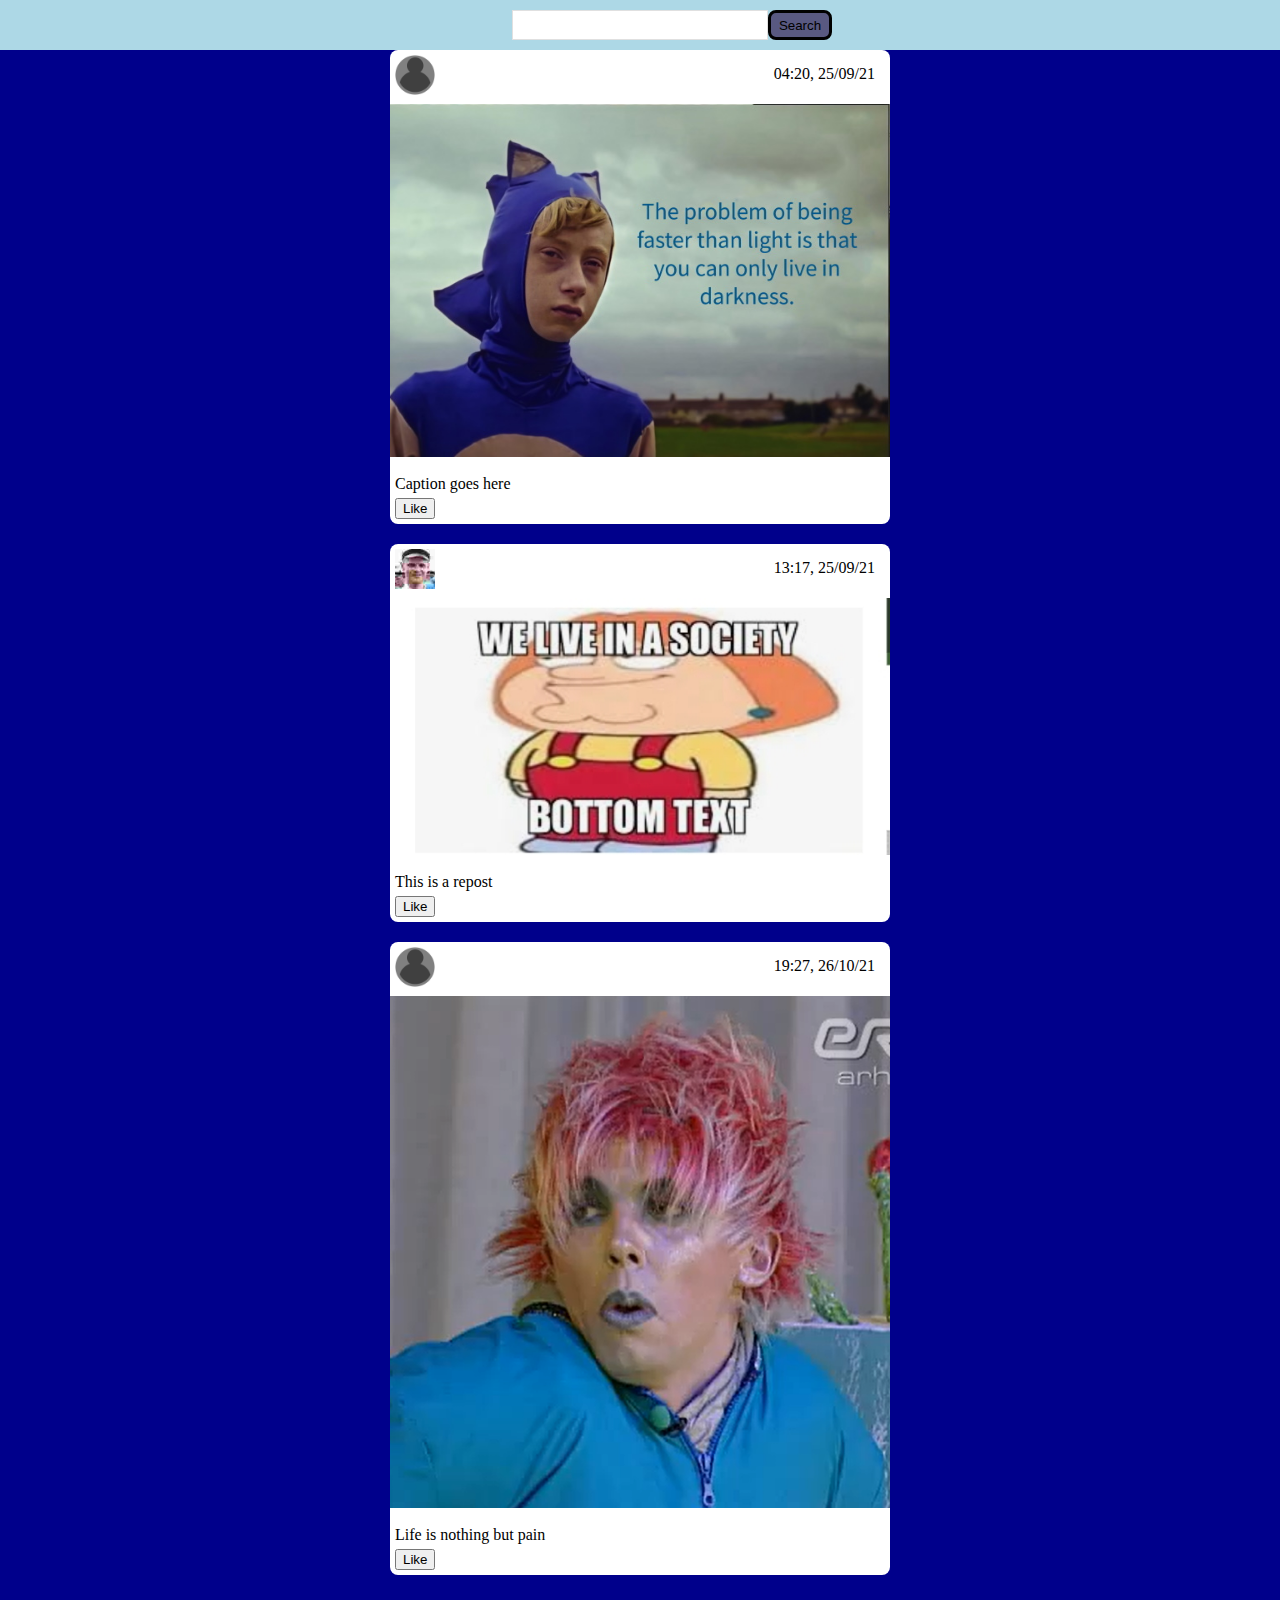
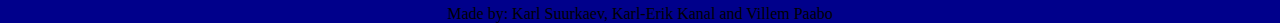
==== index.html @ d65f8967 "additions to style.css" ====
<!DOCTYPE html>
<html lang="en">
<head>
	<meta charset="UTF-8">
    <title>postIt - Homework 1</title>
    <link rel="stylesheet" href="res/css/style.css">
</head>
<body>
    <header>
        <nav>
            <div class="search-container">
                <input type="text" id="searchbox"><button>Search</button>
            </div>
        </nav>
    </header>


    <section>
        <div class = "content-container">
            <img src="res/images/profile_icon_blank.png" alt ="Profile Icon" class="prof-icon">
            <span class = "timestamp">04:20, 25/09/21</span><br>
            <img src="res/images/ftl.jpg" alt="Content 01" class="content-img"><br>
            <span class="caption">Caption goes here</span><br>
            <button class="like">Like</button><br>
        </div>
        <div class = "content-container">
            <img src="res/images/zolk.jpg" alt ="Profile Icon" class="prof-icon">
            <span class = "timestamp">13:17, 25/09/21</span><br>
            <img src="res/images/bootom_text.jpg" alt="Content 02" class="content-img"><br>
            <span class="caption">This is a repost</span><br>
            <button class="like">Like</button><br>
        </div>
        <div class = "content-container">
            <img src="res/images/profile_icon_blank.png" alt ="Profile Icon" class="prof-icon">
            <span class = "timestamp">19:27, 26/10/21</span><br>
            <img src="res/images/Hr_Elekter.png" alt="Content 03" class="content-img"><br>
            <span class="caption">Life is nothing but pain</span><br>
            <button class="like">Like</button><br>
        </div>
    </section>


</body>
<footer>
    <div>
        Made by: Karl Suurkaev, Karl-Erik Kanal and Villem Paabo
    </div>
</footer>
</html>
---- res/css/style.css ----
html, body {
    margin: 0;
    padding: 0;
    background-color: #00008b;
}


nav {
    display: flex;
    background-color: #ADD8E6;
    align-items: center;
    position: fixed;
    top : 0;
    width: 100%;
    z-index: 1000;
}
nav div{
    height: 30px;
    flex-grow: 4;
    padding: 10px;

}
nav div img {
    height: 100%;
}

#searchbox {
    box-sizing: border-box;
    position: absolute;
    left: 40%;
    height: 30px;
    width: 20%;
    margin: 0px;
    padding: 5px;
    border: 1px solid #e0e0e0;
}

nav div.search-container > button {
    box-sizing: border-box;
    position: absolute;
    left: 60%;
    height: 30px;
    width: 5%;
    margin: 0px;
    padding: 5px;
    border: 3px solid #000000;
    cursor: pointer;
    background-color: #595981;
    border-radius: 8px;
}

section {
    display: flex;
    flex-direction: column;
    align-items: center;
    width: 80%;
    margin: 30px auto;
}
section div.content-container{
    flex-grow: 10;
    background-color: #FFFFFF;
    display: block;
    margin-top: 20px;
    margin-left: 40px;
    margin-right: 40px;
    border-radius: 8px;
}

button:hover{
    background-color: #00008b;
    color: yellow;
}

.timestamp{
    float: right;
    margin: 15px;
}

.prof-icon{
    width: 40px;
    height: 40px;
    margin: 5px;
}

.caption{
    margin: 5px;
}

.like{
    margin: 5px;
}

.content-img{
    display: block;
    max-width: 500px;
}

footer {
    text-align: center;
}
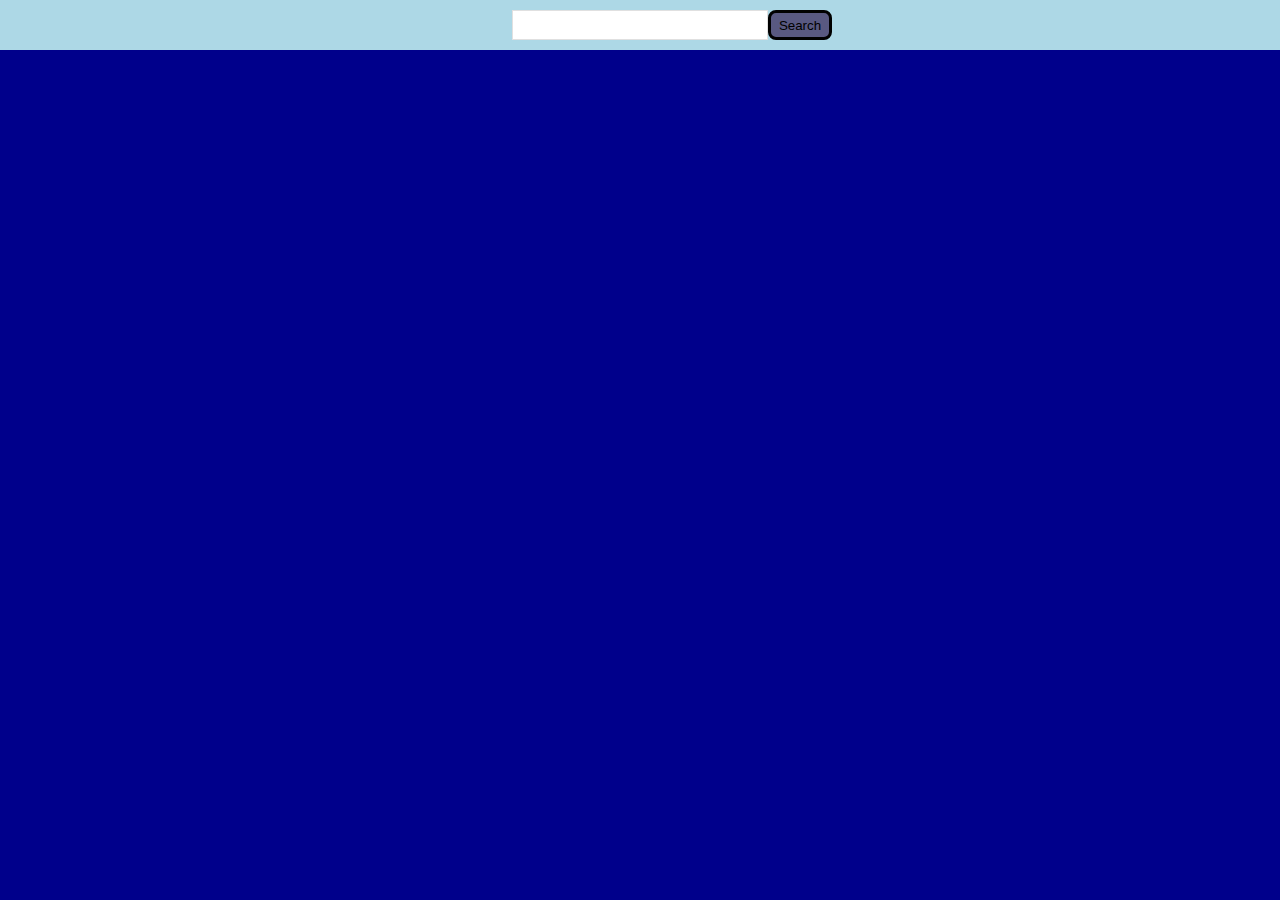
==== commit 740406ba: "added getting picture links from a server-hosted json file" ====
--- a/index.html
+++ b/index.html
@@ -1,6 +1,7 @@
 <!DOCTYPE html>
 <html lang="en">
 <head>
+    <script src="https://ajax.googleapis.com/ajax/libs/jquery/3.5.1/jquery.min.js"></script>
 	<meta charset="UTF-8">
     <title>postIt - Homework 1</title>
     <link rel="stylesheet" href="res/css/style.css">
@@ -15,11 +16,11 @@
     </header>
 
 
-    <section>
+    <!--section>
         <div class = "content-container">
             <img src="res/images/profile_icon_blank.png" alt ="Profile Icon" class="prof-icon">
             <span class = "timestamp">04:20, 25/09/21</span><br>
-            <img src="res/images/ftl.jpg" alt="Content 01" class="content-img"><br>
+            <img src="https://i.imgur.com/Sl5jBol.jpeg" alt="Content 01" class="content-img"><br>
             <span class="caption">Caption goes here</span><br>
             <button class="like">Like</button><br>
         </div>
@@ -37,9 +38,9 @@
             <span class="caption">Life is nothing but pain</span><br>
             <button class="like">Like</button><br>
         </div>
-    </section>
+    </section-->
 
-
+    <script type="text/javascript" src="res/js/script.js"></script>
 </body>
 <footer>
     <div>
--- a/res/css/style.css
+++ b/res/css/style.css
@@ -84,10 +84,19 @@
 
 .caption{
     margin: 5px;
+    font-weight: normal;
+}
+
+.content-img ~ .caption {
+    font-weight: bold;
 }
 
 .like{
     margin: 5px;
+}
+
+br + button{
+    background-color:#8cdae7;
 }
 
 .content-img{
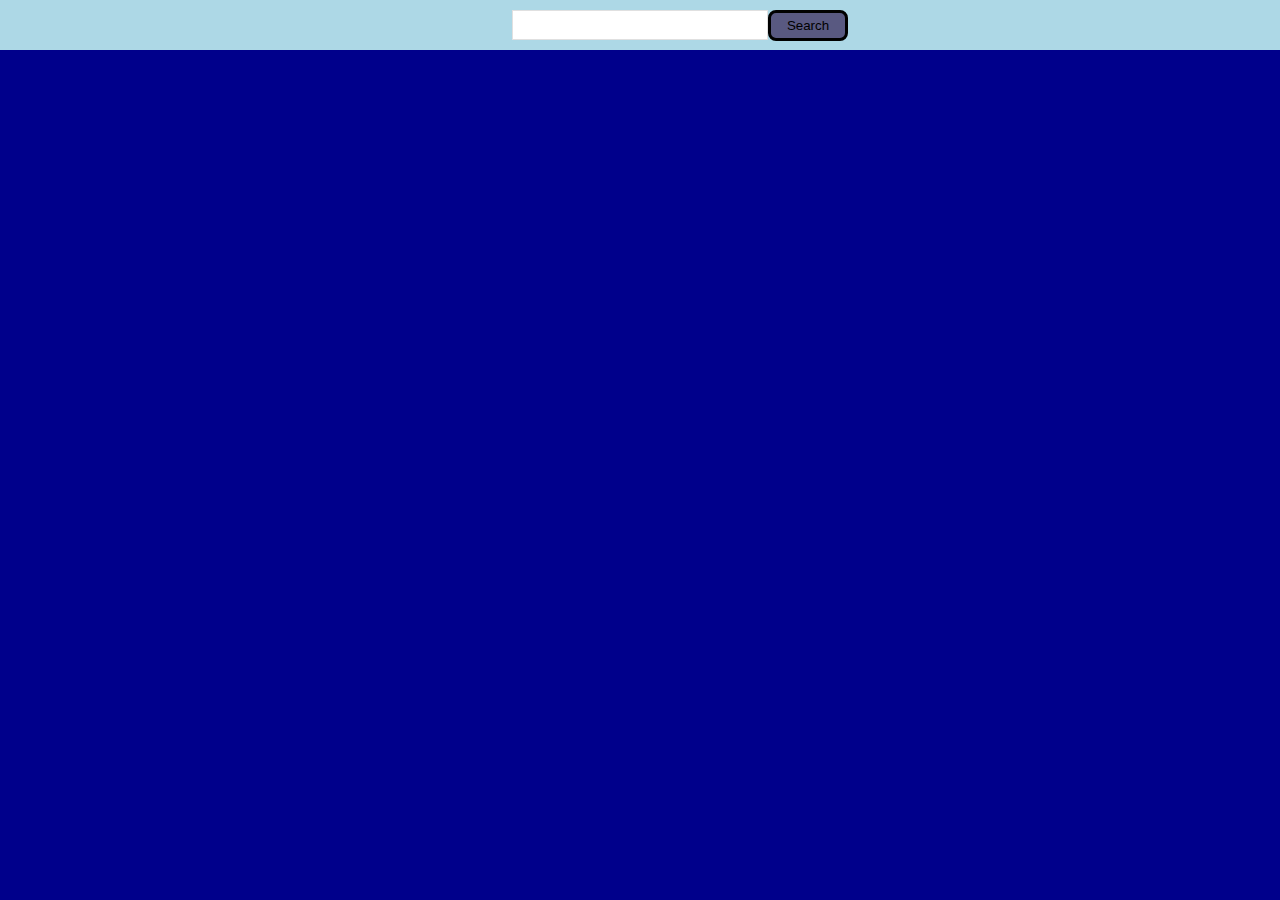
==== commit f7f91366: "villu" ====
--- a/index.html
+++ b/index.html
@@ -40,6 +40,29 @@
         </div>
     </section-->
 
+    <!--img class="prof-icon" src="res/images/profile_icon_blank.png"-->
+    
+    
+    <!--section>
+        <div class="content-container">
+            
+            <a class="tooltip">
+                <img class="prof-icon" src="res/images/profile_icon_blank.png">
+                <span>
+                 siin on tekst
+                </span>
+             </a>
+            
+            
+                
+            
+            <span class="timestamp">04:20, 25/09/21</span>
+            <span class="caption">tooltipi test</span>
+            <img class="content-img" src="https://icatcare.org/app/uploads/2018/07/Helping-your-new-cat-or-kitten-settle-in-1.png">
+            <button class="like">like</button></div>
+    </section-->
+    
+
     <script type="text/javascript" src="res/js/script.js"></script>
 </body>
 <footer>
--- a/res/css/style.css
+++ b/res/css/style.css
@@ -36,10 +36,10 @@
 }
 
 nav div.search-container > button {
-    box-sizing: border-box;
+    box-sizing: content-box;
     position: absolute;
     left: 60%;
-    height: 30px;
+    height: 15px;
     width: 5%;
     margin: 0px;
     padding: 5px;
@@ -64,6 +64,12 @@
     margin-left: 40px;
     margin-right: 40px;
     border-radius: 8px;
+}
+
+span.caption {
+    font-family: Arial, Helvetica, sans-serif;
+    font-weight: bold;
+    font-size: large;
 }
 
 button:hover{
@@ -101,9 +107,43 @@
 
 .content-img{
     display: block;
-    max-width: 500px;
+    width: 500px;
 }
 
 footer {
     text-align: center;
+}
+
+.tooltip {
+    text-decoration:none;
+    position:relative;
+  }
+   
+.tooltip span {
+    display:none;
+    -moz-border-radius:6px;
+    -webkit-border-radius:6px;
+    border-radius:6px;
+    color:black;
+    background:white; 
+}
+
+.tooltip span img {
+    float:left;
+    margin:0px 8px 8px 0;
+}
+
+.tooltip:hover span {
+    display:block;
+    position: absolute;
+    top:0;
+    left:0;
+    z-index:1000;
+    width:auto;
+    min-width: 150px;/*see võiks olla dünaamiline*/
+    border:1px solid black;
+    margin-top:12px;
+    margin-left:32px;
+    overflow:hidden;
+    padding:8px;
 }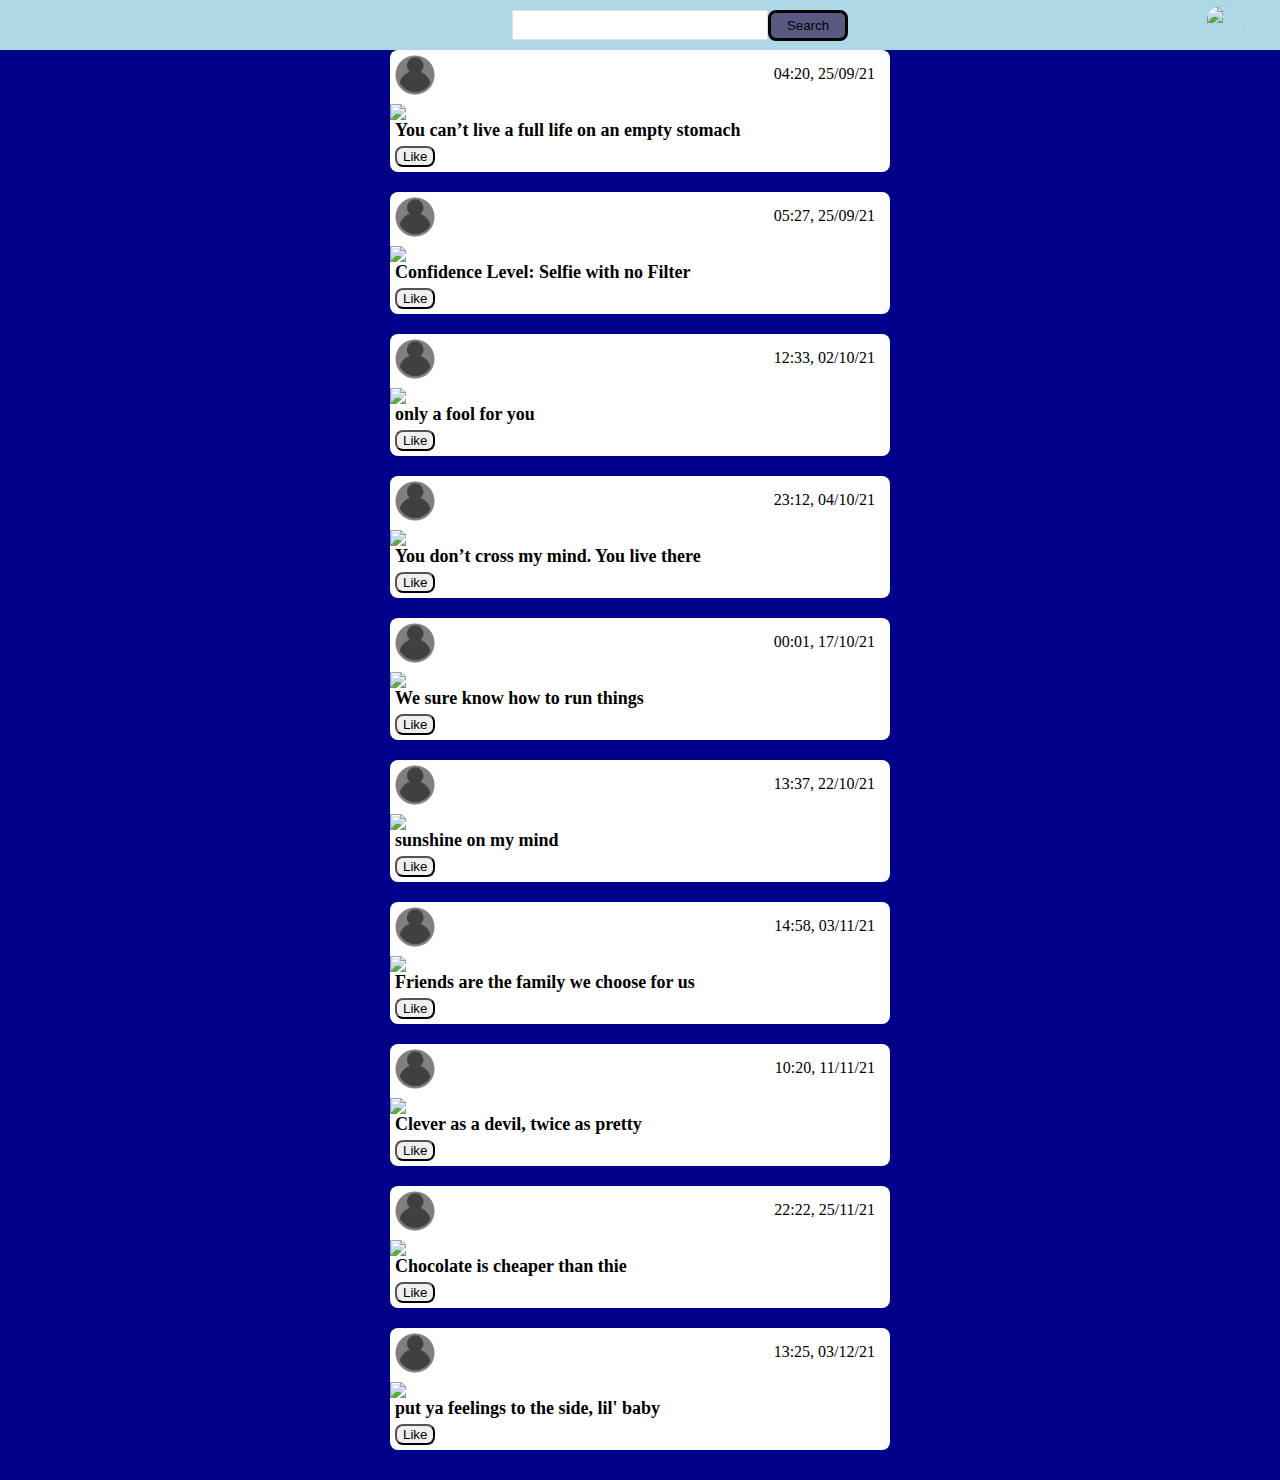
==== commit 93243ec5: "Added user up top with click showing details" ====
--- a/index.html
+++ b/index.html
@@ -12,37 +12,17 @@
             <div class="search-container">
                 <input type="text" id="searchbox"><button>Search</button>
             </div>
+            <div class="user" id="clickme">
+                <img class="prof-icon" id="profile-pic" src="https://g.nh.ee/images/pix/1200x800/0P_N92aca_w/498e46149a9b207264-94638697.jpg?up=1">
+                <div class="userinfo" id="hidden">
+                    <p>Kevin Kadakas</p>
+                    <p>kevinkadakas@example.com</p>
+                </div>
+            </div>
         </nav>
     </header>
-
-
-    <!--section>
-        <div class = "content-container">
-            <img src="res/images/profile_icon_blank.png" alt ="Profile Icon" class="prof-icon">
-            <span class = "timestamp">04:20, 25/09/21</span><br>
-            <img src="https://i.imgur.com/Sl5jBol.jpeg" alt="Content 01" class="content-img"><br>
-            <span class="caption">Caption goes here</span><br>
-            <button class="like">Like</button><br>
-        </div>
-        <div class = "content-container">
-            <img src="res/images/zolk.jpg" alt ="Profile Icon" class="prof-icon">
-            <span class = "timestamp">13:17, 25/09/21</span><br>
-            <img src="res/images/bootom_text.jpg" alt="Content 02" class="content-img"><br>
-            <span class="caption">This is a repost</span><br>
-            <button class="like">Like</button><br>
-        </div>
-        <div class = "content-container">
-            <img src="res/images/profile_icon_blank.png" alt ="Profile Icon" class="prof-icon">
-            <span class = "timestamp">19:27, 26/10/21</span><br>
-            <img src="res/images/Hr_Elekter.png" alt="Content 03" class="content-img"><br>
-            <span class="caption">Life is nothing but pain</span><br>
-            <button class="like">Like</button><br>
-        </div>
-    </section-->
-
-    <!--img class="prof-icon" src="res/images/profile_icon_blank.png"-->
     
-    
+    <!-- Praegune struktuur javascripti poolt lisatud div-idele-->
     <!--section>
         <div class="content-container">
             
@@ -52,10 +32,6 @@
                  siin on tekst
                 </span>
              </a>
-            
-            
-                
-            
             <span class="timestamp">04:20, 25/09/21</span>
             <span class="caption">tooltipi test</span>
             <img class="content-img" src="https://icatcare.org/app/uploads/2018/07/Helping-your-new-cat-or-kitten-settle-in-1.png">
--- a/res/css/style.css
+++ b/res/css/style.css
@@ -66,15 +66,10 @@
     border-radius: 8px;
 }
 
-span.caption {
-    font-family: Arial, Helvetica, sans-serif;
-    font-weight: bold;
-    font-size: large;
-}
-
 button:hover{
     background-color: #00008b;
     color: yellow;
+    border-radius: 8px;
 }
 
 .timestamp{
@@ -86,11 +81,13 @@
     width: 40px;
     height: 40px;
     margin: 5px;
+    border-radius: 50%;
 }
 
 .caption{
     margin: 5px;
     font-weight: normal;
+    font-size: large;
 }
 
 .content-img ~ .caption {
@@ -99,6 +96,8 @@
 
 .like{
     margin: 5px;
+    border-radius: 8px;
+    display: block;
 }
 
 br + button{
@@ -111,6 +110,7 @@
 }
 
 footer {
+    position: fixed;
     text-align: center;
 }
 
@@ -146,4 +146,17 @@
     margin-left:32px;
     overflow:hidden;
     padding:8px;
+}
+.user{
+    position: absolute;
+    right: -30px;
+    top: -10px;
+    width: 100px;
+    height: 50px;
+}
+.userinfo{
+    inline-size: fit-content;
+    background-color: #e0e0e0;
+    right:-100px;
+    display: none;
 }